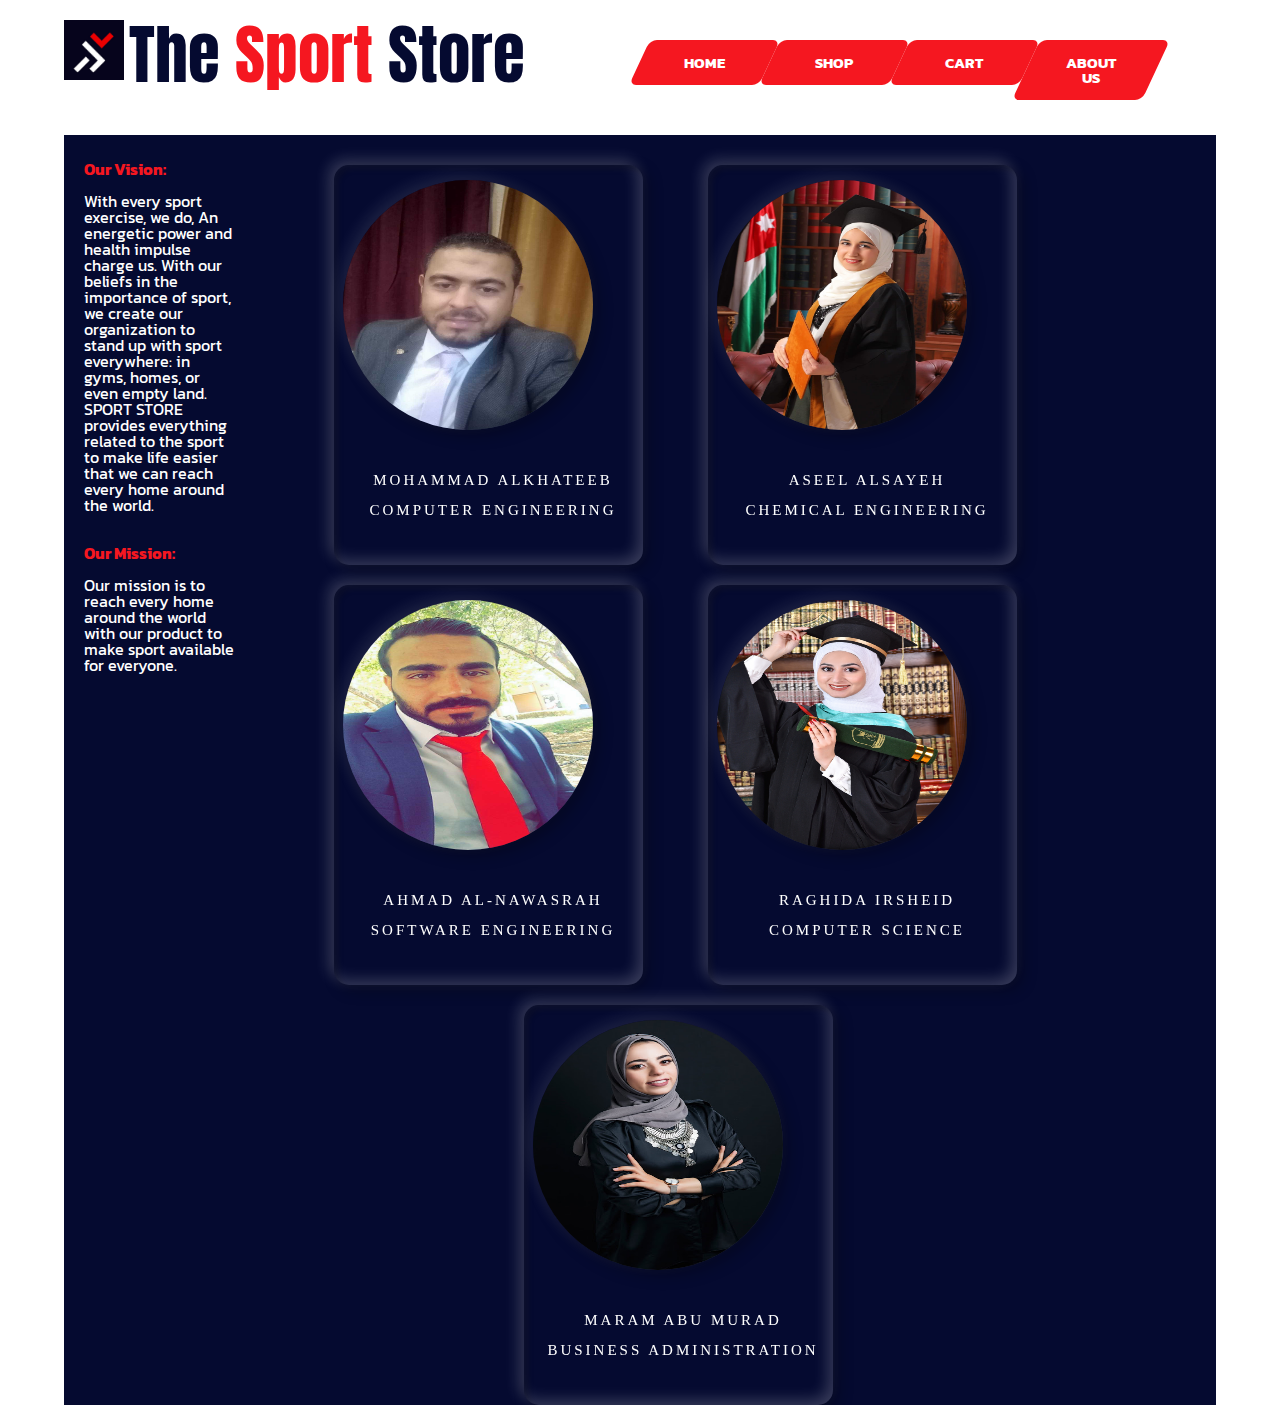
==== aboutUs.html @ 6b4a784c "editPhoto" ====
<!DOCTYPE html>
<html lang="en">

<head>
    <meta charset="UTF-8">
    <meta http-equiv="X-UA-Compatible" content="IE=edge">
    <meta name="viewport" content="width=device-width, initial-scale=1.0">
    <title>Sport Store-About us</title>

    <link rel="preconnect" href="https://fonts.gstatic.com">
    <link href="https://fonts.googleapis.com/css2?family=Anton&family=Kanit:ital,wght@1,200&display=swap"
        rel="stylesheet">

    <link rel="shortcut icon" href="../images/sportItem logo.PNG" type="image/x-icon">
    <link rel="stylesheet" href="../font Awesome/all.min.css">
    <link rel="stylesheet" href="../css/reset.css">
    <link rel="stylesheet" href="../css/aboutUs.css">




</head>
</div>

<body>
    <header>
        <h1>The <em>Sport</em> Store</h1>
        <img id="logo" src="../images/sportItem logo.PNG" alt="logo">
        <nav>
            <ul>
                <li><a href="aboutUs.html">About us</a></li>
                <li><a href="cart.html">Cart</a><span id="count"></span></li>
                <li><a href="category.html">Shop</a></li>
                <li><a href="index.html">Home</a></li>
            </ul>
        </nav>
    </header>
    <main>
        <div class="courses-container">
            <div class="course-preview">
                <br>
                <h2>Our Vision:</h2>
                <br>
                <p> With every sport exercise, we do, An energetic power and health impulse charge us. With our beliefs
                    in the importance of sport, we create our organization to stand up with sport everywhere: in gyms,
                    homes, or even empty land.
                    SPORT STORE provides everything related to the sport to make life easier that we can reach every
                    home around the world.
                </p>
                <br>
                <br>
                <h2>Our Mission:</h2>
                <br>
                <p>Our mission is to reach every home around the world with our product to make sport available for
                    everyone.</p>
         
        </div>
    </div>
        <section class="container"></section>
        <div class="flip-box">
            <div class="member">
                <div class="flip-box-inner">
                    <div class="flip-box-front">
                        <img src="../members/mohammad.jpg" alt="Mohammad Alkhateeb" class="card__image">
                    </div>
                    <div class="flip-box-back">
                        <ul class="social-icons">
                            <li><a href=""></a><i class="fab fa-facebook-f"></i></li>
                            <li><a href=""></a><i class="fab fa-linkedin-in"></i></li>
                            <li><a href=""></a><i class="fab fa-github"></i></li>
                        </ul>
                    </div>
                    <h4>Mohammad Alkhateeb</h4>
                    <h4>Computer Engineering</h4>
                </div>
            </div>
        </div>



        <div class="flip-box">
            <div class="member">
                <div class="flip-box-inner">
                    <div class="flip-box-front">
                        <img src="../members/aseel pic.jfif" alt="Aseel" class="card__image">
                    </div>
                    <div class="flip-box-back">
                        <ul class="social-icons">
                            <li><a href=""></a><i class="fab fa-facebook-f"></i></li>
                            <li><a href=""></a><i class="fab fa-linkedin-in"></i></li>
                            <li><a href=""></a><i class="fab fa-github"></i></li>
                        </ul>
                    </div>
                    <h4>Aseel AlSayeh</h4>
                    <h4>Chemical Engineering</h4>
                </div>
            </div>
        </div>



        <div class="flip-box">
            <div class="member">
                <div class="flip-box-inner">
                    <div class="flip-box-front">
                        <img src="../members/ahamd1.jpg" alt="Ahmad" class="card__image">
                    </div>
                    <div class="flip-box-back">
                        <ul class="social-icons">
                            <li><a href=""></a><i class="fab fa-facebook-f"></i></li>
                            <li><a href=""></a><i class="fab fa-linkedin-in"></i></li>
                            <li><a href=""></a><i class="fab fa-github"></i></li>
                        </ul>
                    </div>
                    <h4>Ahmad Al-Nawasrah</h4>
                    <h4>Software Engineering</h4>
                </div>
            </div>
        </div>



        <div class="flip-box">
            <div class="member">
                <div class="flip-box-inner">
                    <div class="flip-box-front">
                        <img src="../members/raghidaPic.JPG" alt="raghia" class="card__image">
                    </div>
                    <div class="flip-box-back">
                        <ul class="social-icons">
                            <li><a href=""></a><i class="fab fa-facebook-f"></i></li>
                            <li><a href=""></a><i class="fab fa-linkedin-in"></i></li>
                            <li><a href=""></a><i class="fab fa-github"></i></li>
                        </ul>
                    </div>
                    <h4>Raghida Irsheid</h4>
                    <h4>Computer Science</h4>
                </div>
            </div>
        </div>


        <div class="flip-box">
            <div class="member">
                <div class="flip-box-inner">
                    <div class="flip-box-front">
                        <img src="../members/IMG_0502.JPG" alt="Maram" class="card__image">
                    </div>
                    <div class="flip-box-back">
                        <ul class="social-icons">
                            <li><a href=""></a><i class="fab fa-facebook-f"></i></li>
                            <li><a href=""></a><i class="fab fa-linkedin-in"></i></li>
                            <li><a href=""></a><i class="fab fa-github"></i></li>
                        </ul>
                    </div>
                    <h4>Maram Abu Murad</h4>
                    <h4>Business Administration</h4>
                </div>
            </div>
        </div>

        </section>

    </main>

</body>

</html>
---- css/aboutUs.css ----
@import url("https://fonts.googleapis.com/css2?family=Baloo+Paaji+2:wght@400;500&display=swap");


main{
background-color:   #050A30;
padding-top: 10px;
margin-top: 50px;
}



body{
  position: relative;
  width: 90%;
  margin-left: auto;
  margin-right: auto;
 
}


h1{
    display: inline-block;
    font-size: 65px;
    color: #050A30;
    margin-top: 40px;
    line-height: 30px;
    font-family: 'Anton', sans-serif;
    padding-left: 5px;
    position: relative;
    /* left:100px; */
}
#logo{
    float: left;
    /* margin-left: 20px; */
    margin-top: 20px;
    position: relative;
    /* left:100px; */
    width:60px;
}
h1 em{
    color: #F51720;
}
header ul li a {
    text-decoration: none;
    position: relative;
    color: #fff;
    display:block;
    padding:1em 2em;
    transform:skew(25deg);
    text-align: center;
}

header ul li {
    display: inline;
    font-size: 15px;
    font-family: 'Kanit', sans-serif;
    font-weight: 700;
    background:#F51720;
    float:right;
    text-transform:uppercase;
    border-radius: 7px;
    width: 130px;
}
header ul {
    display:inline-block;
    position: absolute;
    top: 40px;
    right: 60px;
    list-style:none;
    transform:skew(-25deg);
    
}
header ul li:hover{
    padding-bottom: 5px;
}


.container {
  display: flex;
  flex-wrap: wrap;
  justify-content: center;
  align-items: center;
  font-family: 'Anton', sans-serif;
  margin-top: 30px;
  position: relative;
  z-index: 1;
  margin: 40px 0;

}

.member {
  width: 300px;
  height: 400px; 
  padding: 0 auto;
  background-color: rgba(255,255,255,0.2);
  margin:20px;  
  background-color: transparent;
  border-radius: 15px;
  padding-left: 3%;
  box-shadow: inset 5px 5px 5px rgba(0,0,0,0.2),
              inset -5px -5px 15px rgba(255,255,255,0.2),
                    5px 5px 15px rgba(0,0,0,0.3),
                   -5px -5px 15px rgba(255,255,255,0.2);
}

.member img {
  margin-top: 15px;
  position: relative;
  justify-content: center;
  align-items: center;
  display: block;
  width: 250px;
  height:250px; 
  border-radius: 50%;
  box-shadow: inset 5px 5px 5px rgba(0,0,0,0.2),
              inset -5px -5px 15px rgba(255,255,255,0.2),
              5px 5px 15px rgba(0,0,0,0.3),
              -5px -5px 15px rgba(255,255,255,0.1);
}

.member h4{
  color:#fff;
  position: relative;
  top:300px;
  display: block;
  text-transform: uppercase;
  letter-spacing: 3px;
  font-weight: 400; 
   font-size: 15px; 
  text-align: center;
line-height: 30px;
}
section{
  float: left;
  display: inline-block;
  margin-left:150px;

}

.courses-container{
float: left;
width: 150px;
margin-right: 80px;
position: relative;
margin-left: 20px;
}
.courses-container h2{
  color: #F51720;
  font-weight: 700;
  font-family: 'Kanit', sans-serif;

}
.courses-container p{
  color: #fff;
  font-family: 'Kanit', sans-serif;

}

.flip-box {
  background-color: transparent;
  width: 300px;
  height: 200px;
  perspective: 1000px;
  display: inline-block;
  margin-right: 70px;
  margin-bottom: 220px;
}

.flip-box-inner {
  position: relative;
  width: 100%;
  height: 100%;
  text-align: center;
  transition: transform 0.1s;
  transform-style: preserve-3d;
}

.flip-box:hover .flip-box-inner {
  position: relative;
  justify-content: center;
  align-items: center;
  display: block;
  width: 250px;
  height:250px; 
  border-radius: 50%;
  transform: rotateY(180deg);
}

.flip-box-front, .flip-box-back {
  position: absolute;
  width: 100%;
  height: 100%;
  -webkit-backface-visibility: hidden;
  backface-visibility: hidden;
}

.flip-box-front {
  color: black;
  width: 250px;
  height:250px; 
  border-radius: 50%;
}

.flip-box-back {
  margin-top: 15px;
  background-color: #fff;
  color: #050A30;
  transform: rotateY(180deg);
  width: 250px;
  height:250px; 
  border-radius: 50%;
}
.social-icons{
display: inline-flex;
padding-top: 120px;
}

.social-icons li{
  margin-left: 20px;
font-size: 30px;
cursor: pointer;
}

.flip-box:last-child{
  margin-left: 440px;
}
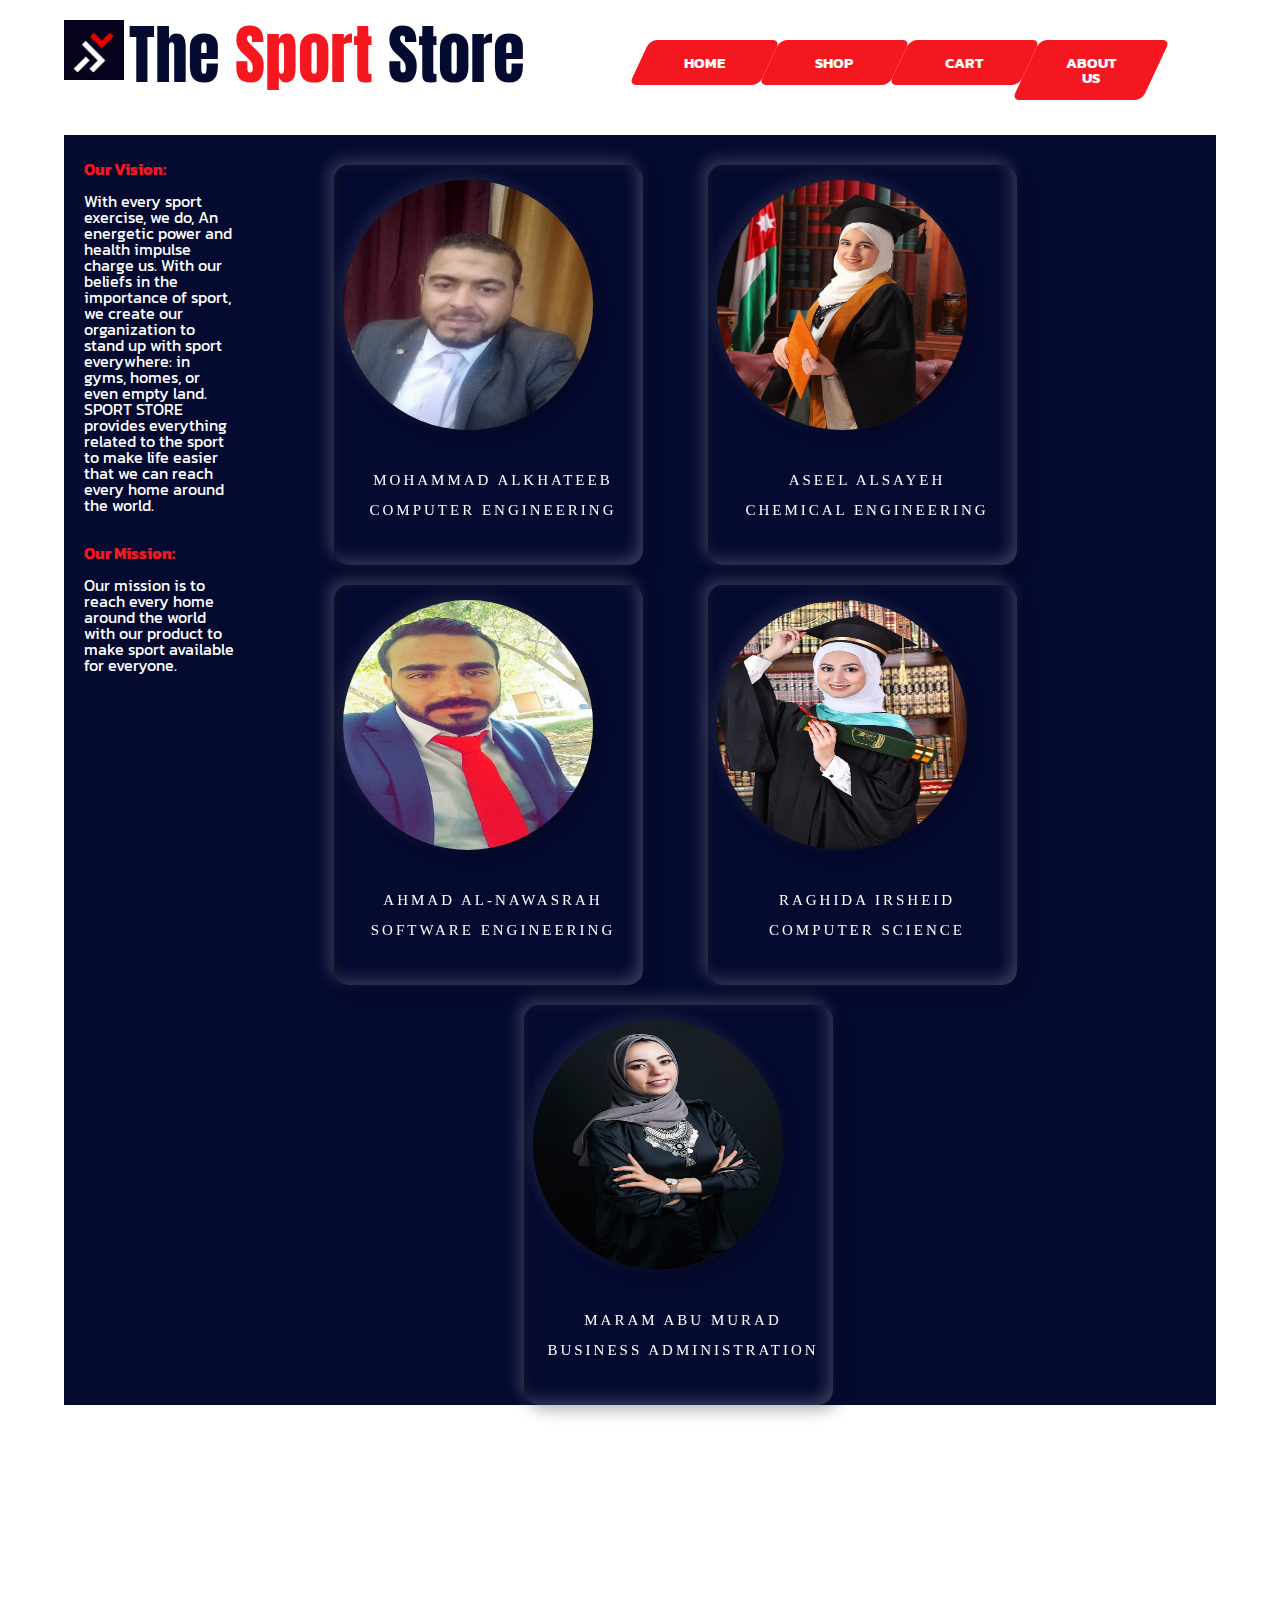
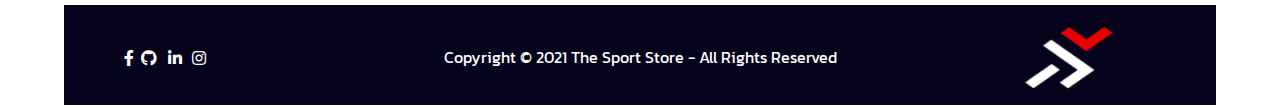
==== commit 731dd2e2: "photoEdit" ====
--- a/aboutUs.html
+++ b/aboutUs.html
@@ -11,10 +11,10 @@
     <link href="https://fonts.googleapis.com/css2?family=Anton&family=Kanit:ital,wght@1,200&display=swap"
         rel="stylesheet">
 
-    <link rel="shortcut icon" href="../images/sportItem logo.PNG" type="image/x-icon">
-    <link rel="stylesheet" href="../font Awesome/all.min.css">
-    <link rel="stylesheet" href="../css/reset.css">
-    <link rel="stylesheet" href="../css/aboutUs.css">
+    <link rel="shortcut icon" href="images/sportItem logo.PNG" type="image/x-icon">
+    <link rel="stylesheet" href="font Awesome/all.min.css">
+    <link rel="stylesheet" href="css/reset.css">
+    <link rel="stylesheet" href="css/aboutUs.css">
 
 
 
@@ -162,7 +162,16 @@
         </section>
 
     </main>
-
+    <footer id="footer">
+        <img src="images/footer logo.PNG" alt="">
+        <span>Copyright © 2021 The Sport Store - All Rights Reserved</span>
+        <ul>
+            <li><i class="fab fa-facebook-f"></i></li>
+            <li><i class="fab fa-github"></i></li>
+            <li><i class="fab fa-linkedin-in"></i></li>
+            <li><i class="fab fa-instagram"></i></li>
+        </ul>
+    </footer>
 </body>
 
 </html>--- a/css/aboutUs.css
+++ b/css/aboutUs.css
@@ -224,3 +224,42 @@
 .flip-box:last-child{
   margin-left: 440px;
 }
+
+#footer{
+  position: relative;
+  top:100px;
+  width: 100%;
+  margin-top: 100px;
+  
+    }
+  #footer img{
+     width: 100%;
+     height: 100px;
+    background-repeat: no-repeat;
+    background-size: cover;
+    }
+    #footer span{
+    position: absolute;
+    top: 50%;
+    left: 50%;
+    transform: translate(-50%, -50%);
+    color: #fff;
+    font-family: 'Kanit', sans-serif;
+  
+    }
+  
+  footer ul{
+  display: inline;
+  }
+  footer ul li{
+    float: left;
+    position: relative;
+    bottom: 50px;
+    left: 60px;
+    transform: translate(-50%, -50%);
+    color: #fff;
+    padding-left: 10px;
+  
+  
+  }
+  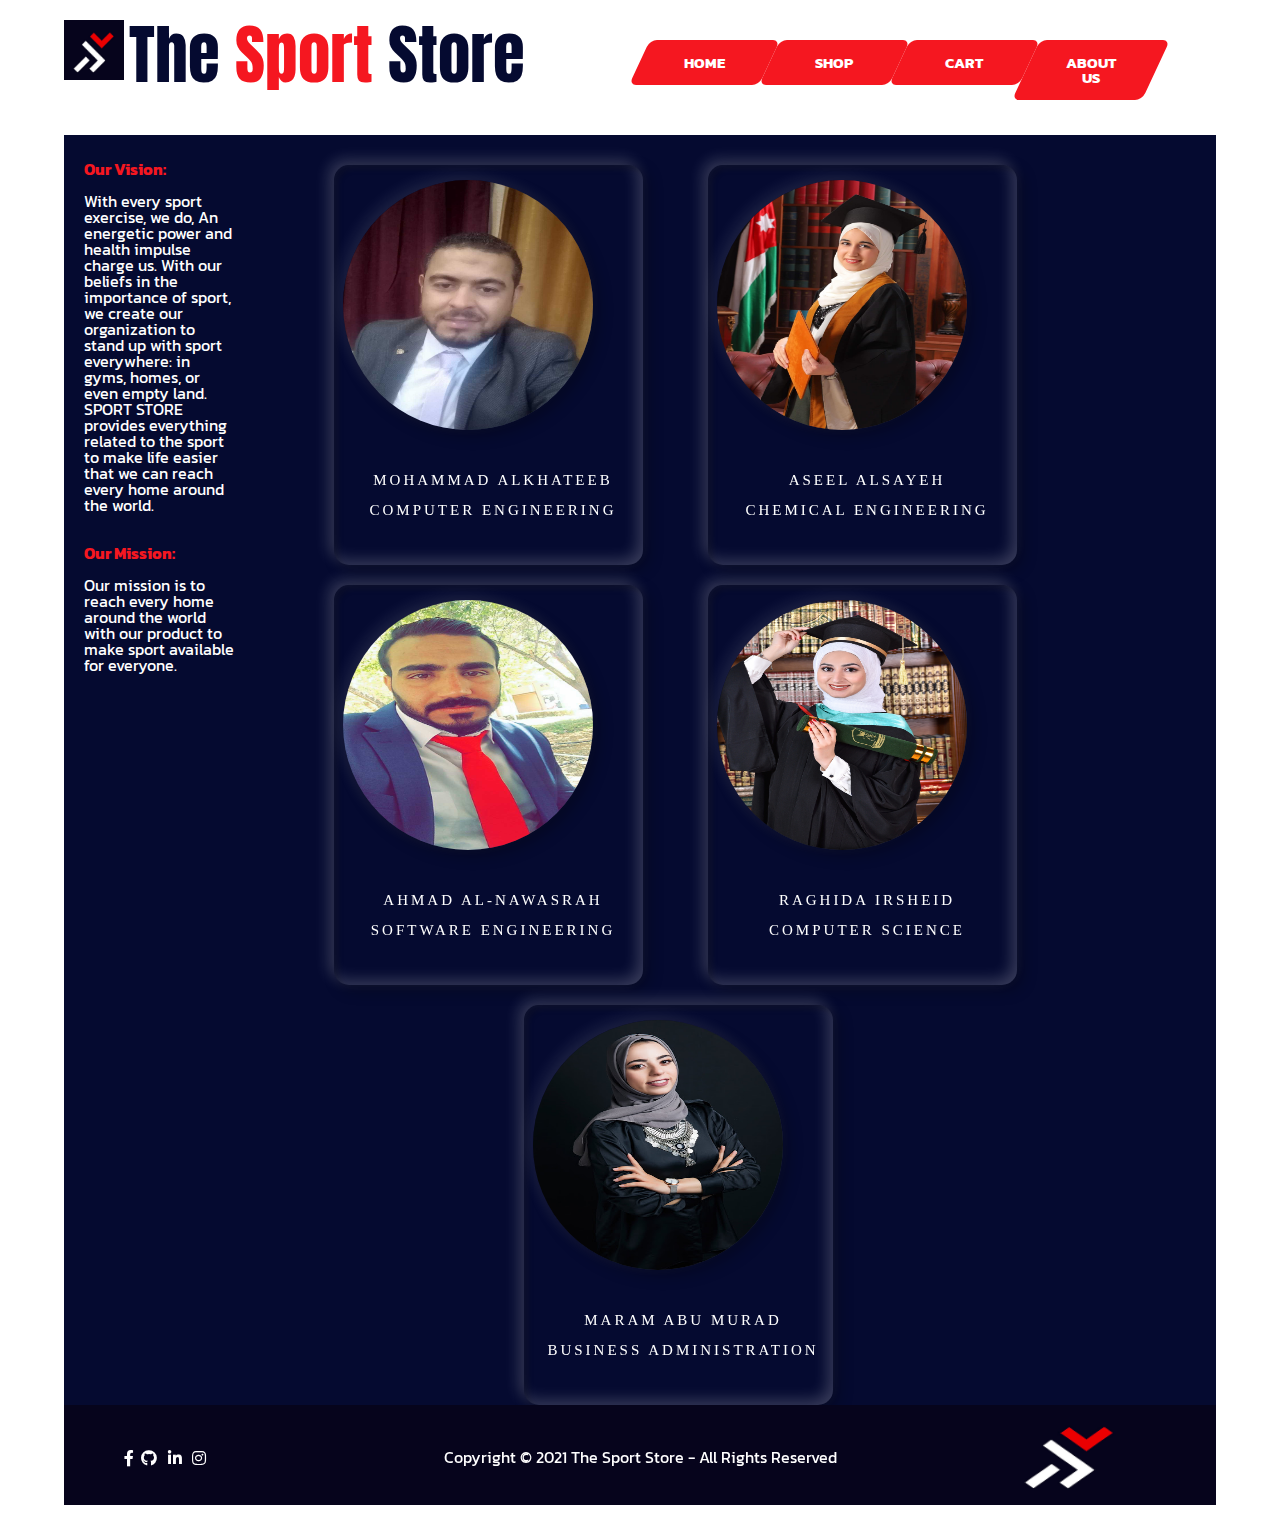
==== commit 086c5287: "finshLink" ====
--- a/aboutUs.html
+++ b/aboutUs.html
@@ -16,16 +16,13 @@
     <link rel="stylesheet" href="css/reset.css">
     <link rel="stylesheet" href="css/aboutUs.css">
 
-
-
-
 </head>
 </div>
 
 <body>
     <header>
         <h1>The <em>Sport</em> Store</h1>
-        <img id="logo" src="../images/sportItem logo.PNG" alt="logo">
+        <img id="logo" src="images/sportItem logo.PNG" alt="logo">
         <nav>
             <ul>
                 <li><a href="aboutUs.html">About us</a></li>
@@ -76,8 +73,6 @@
             </div>
         </div>
 
-
-
         <div class="flip-box">
             <div class="member">
                 <div class="flip-box-inner">
@@ -96,8 +91,6 @@
                 </div>
             </div>
         </div>
-
-
 
         <div class="flip-box">
             <div class="member">
@@ -118,8 +111,6 @@
             </div>
         </div>
 
-
-
         <div class="flip-box">
             <div class="member">
                 <div class="flip-box-inner">
@@ -138,7 +129,6 @@
                 </div>
             </div>
         </div>
-
 
         <div class="flip-box">
             <div class="member">
--- a/css/aboutUs.css
+++ b/css/aboutUs.css
@@ -227,9 +227,9 @@
 
 #footer{
   position: relative;
-  top:100px;
+  /* top:100px; */
   width: 100%;
-  margin-top: 100px;
+  /* margin-top: 100px; */
   
     }
   #footer img{
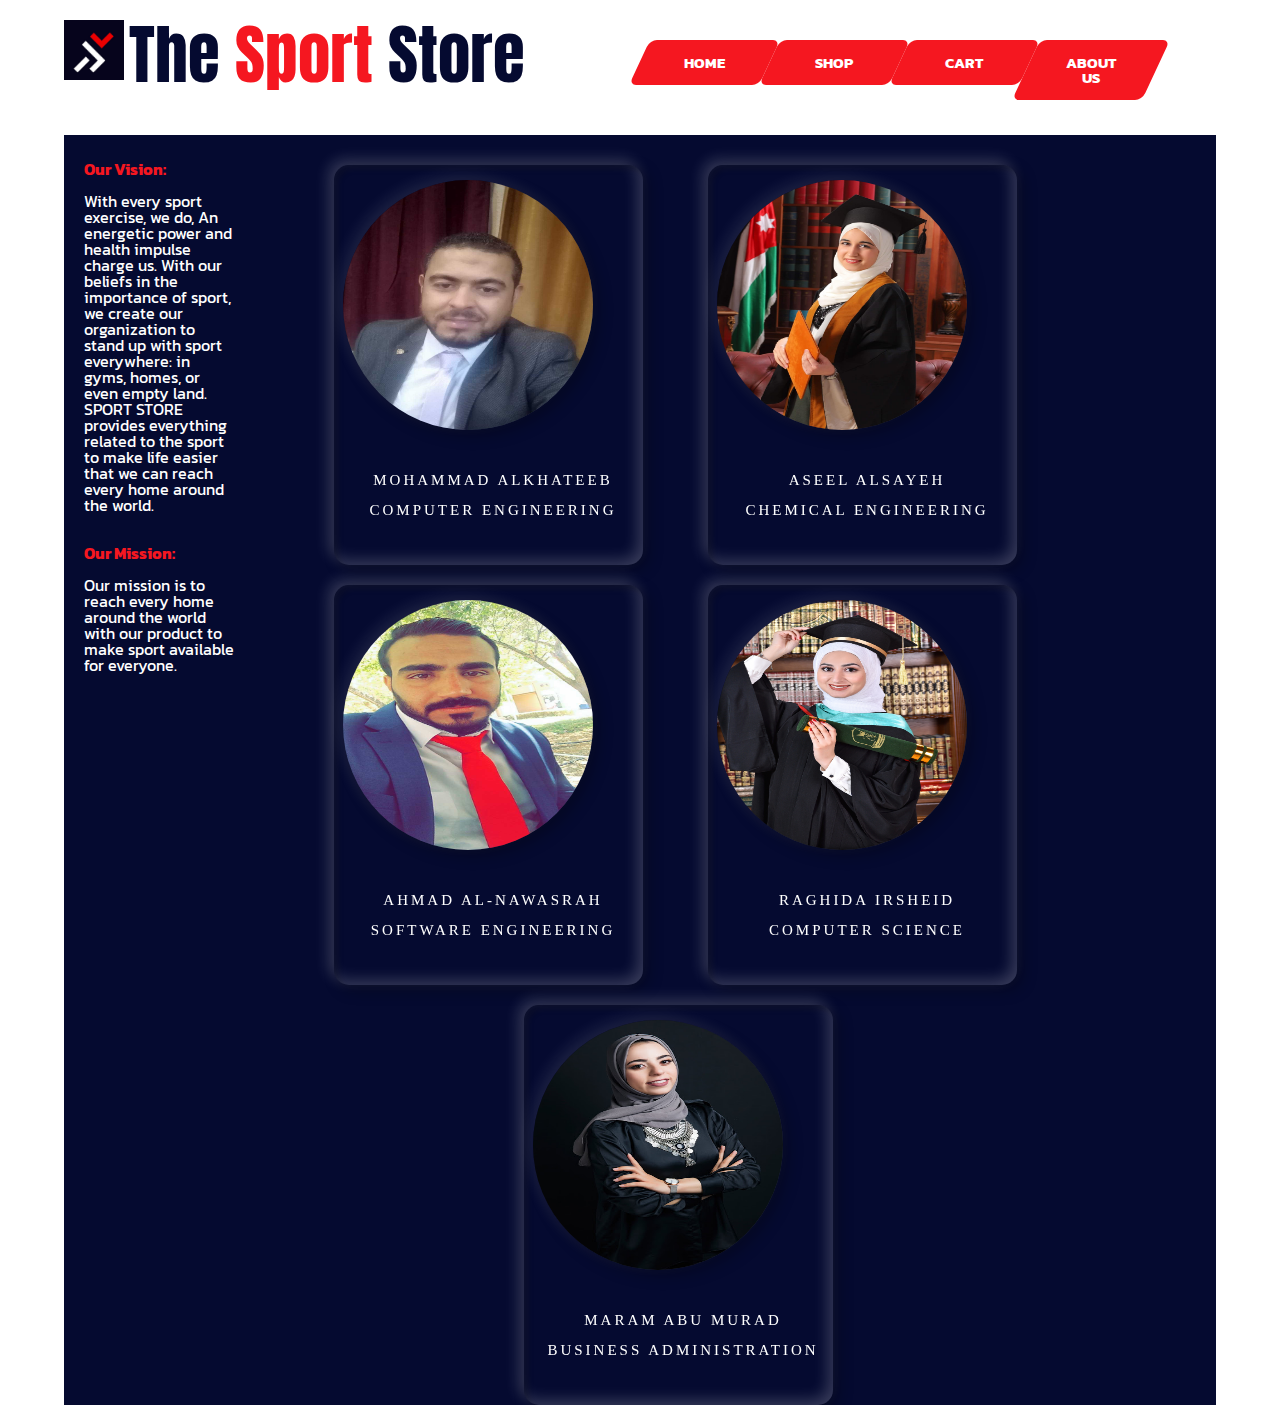
==== commit 4d4dab3d: "edit the pics" ====
--- a/aboutUs.html
+++ b/aboutUs.html
@@ -15,6 +15,9 @@
     <link rel="stylesheet" href="font Awesome/all.min.css">
     <link rel="stylesheet" href="css/reset.css">
     <link rel="stylesheet" href="css/aboutUs.css">
+
+
+
 
 </head>
 </div>
@@ -58,7 +61,7 @@
             <div class="member">
                 <div class="flip-box-inner">
                     <div class="flip-box-front">
-                        <img src="../members/mohammad.jpg" alt="Mohammad Alkhateeb" class="card__image">
+                        <img src="members/mohammad.jpg" alt="Mohammad Alkhateeb" class="card__image">
                     </div>
                     <div class="flip-box-back">
                         <ul class="social-icons">
@@ -73,11 +76,13 @@
             </div>
         </div>
 
+
+
         <div class="flip-box">
             <div class="member">
                 <div class="flip-box-inner">
                     <div class="flip-box-front">
-                        <img src="../members/aseel pic.jfif" alt="Aseel" class="card__image">
+                        <img src="members/aseel pic.jfif" alt="Aseel" class="card__image">
                     </div>
                     <div class="flip-box-back">
                         <ul class="social-icons">
@@ -92,11 +97,13 @@
             </div>
         </div>
 
+
+
         <div class="flip-box">
             <div class="member">
                 <div class="flip-box-inner">
                     <div class="flip-box-front">
-                        <img src="../members/ahamd1.jpg" alt="Ahmad" class="card__image">
+                        <img src="members/ahamd1.jpg" alt="Ahmad" class="card__image">
                     </div>
                     <div class="flip-box-back">
                         <ul class="social-icons">
@@ -111,11 +118,13 @@
             </div>
         </div>
 
+
+
         <div class="flip-box">
             <div class="member">
                 <div class="flip-box-inner">
                     <div class="flip-box-front">
-                        <img src="../members/raghidaPic.JPG" alt="raghia" class="card__image">
+                        <img src="members/raghidaPic.JPG" alt="raghia" class="card__image">
                     </div>
                     <div class="flip-box-back">
                         <ul class="social-icons">
@@ -130,11 +139,12 @@
             </div>
         </div>
 
+
         <div class="flip-box">
             <div class="member">
                 <div class="flip-box-inner">
                     <div class="flip-box-front">
-                        <img src="../members/IMG_0502.JPG" alt="Maram" class="card__image">
+                        <img src="members/IMG_0502.JPG" alt="Maram" class="card__image">
                     </div>
                     <div class="flip-box-back">
                         <ul class="social-icons">
@@ -152,16 +162,7 @@
         </section>
 
     </main>
-    <footer id="footer">
-        <img src="images/footer logo.PNG" alt="">
-        <span>Copyright © 2021 The Sport Store - All Rights Reserved</span>
-        <ul>
-            <li><i class="fab fa-facebook-f"></i></li>
-            <li><i class="fab fa-github"></i></li>
-            <li><i class="fab fa-linkedin-in"></i></li>
-            <li><i class="fab fa-instagram"></i></li>
-        </ul>
-    </footer>
+
 </body>
 
 </html>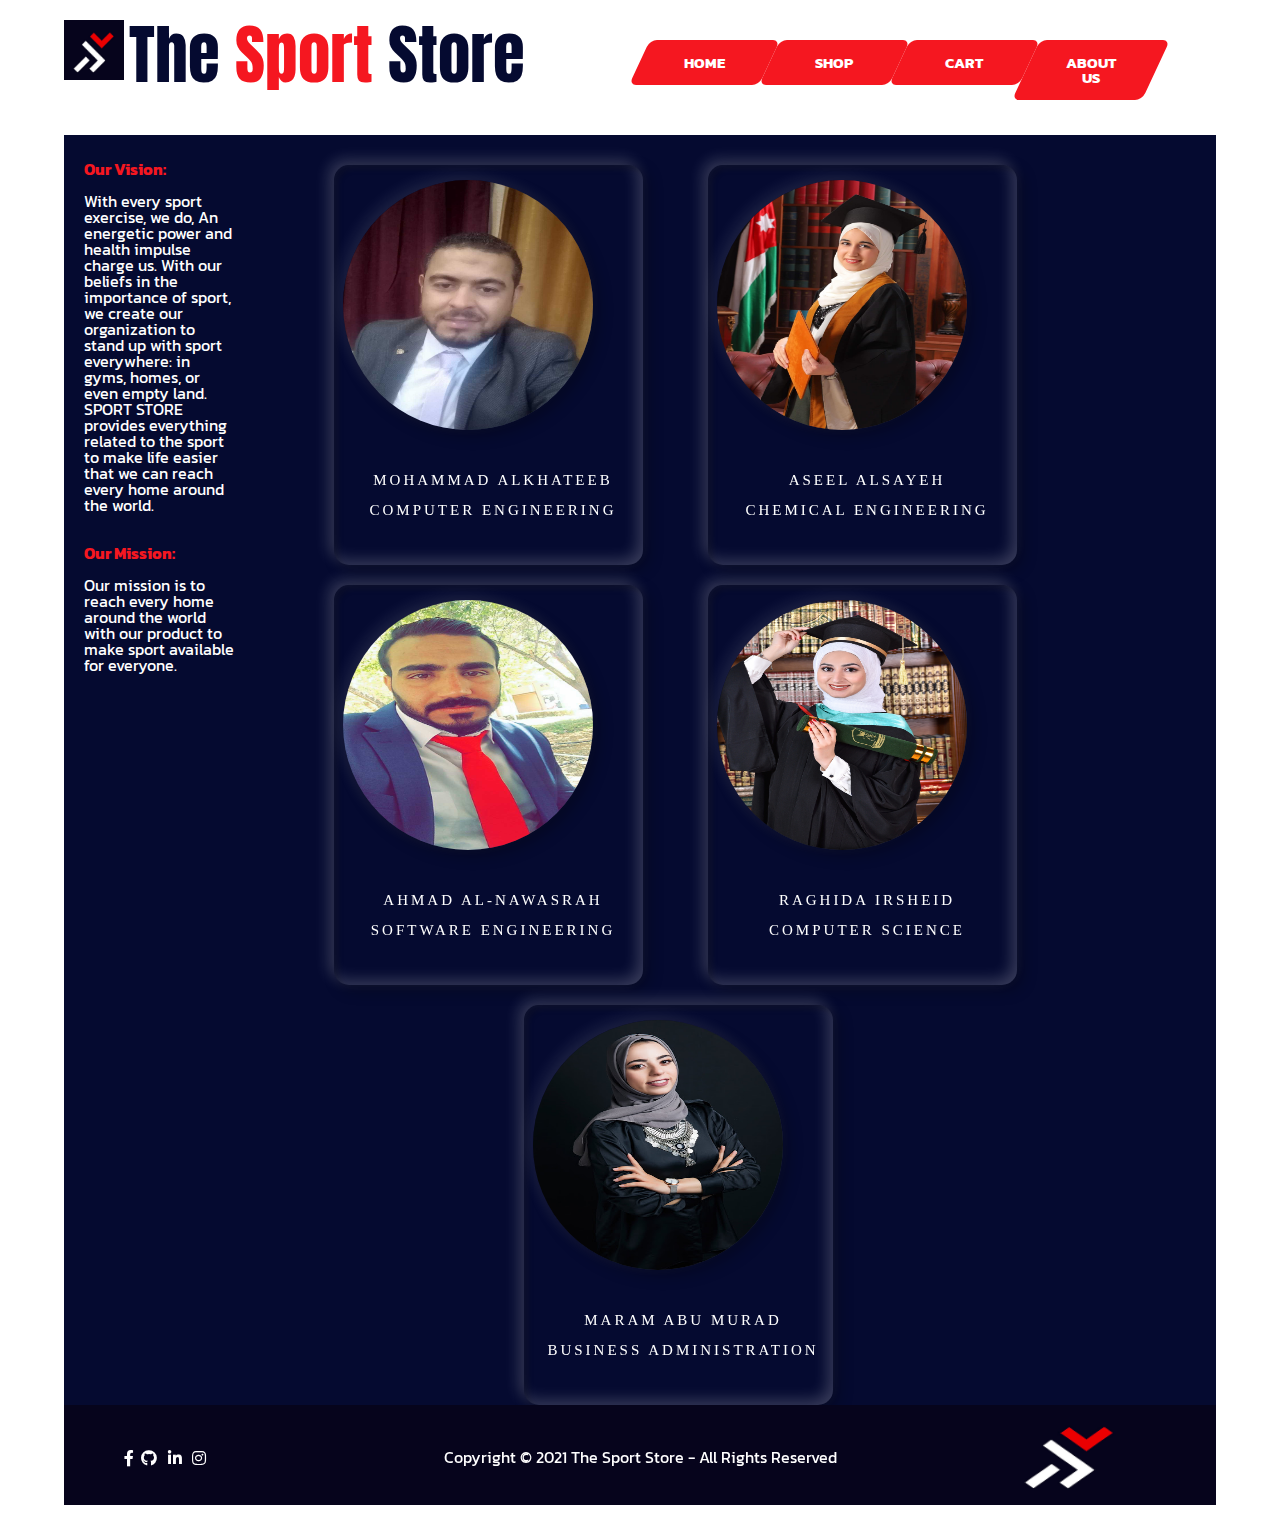
==== commit 1cb1b2d3: "Merge branch 'main' into aseel1" ====
--- a/aboutUs.html
+++ b/aboutUs.html
@@ -21,7 +21,6 @@
 
 </head>
 </div>
-
 <body>
     <header>
         <h1>The <em>Sport</em> Store</h1>
@@ -76,8 +75,6 @@
             </div>
         </div>
 
-
-
         <div class="flip-box">
             <div class="member">
                 <div class="flip-box-inner">
@@ -96,8 +93,6 @@
                 </div>
             </div>
         </div>
-
-
 
         <div class="flip-box">
             <div class="member">
@@ -118,8 +113,6 @@
             </div>
         </div>
 
-
-
         <div class="flip-box">
             <div class="member">
                 <div class="flip-box-inner">
@@ -138,7 +131,6 @@
                 </div>
             </div>
         </div>
-
 
         <div class="flip-box">
             <div class="member">
@@ -162,7 +154,16 @@
         </section>
 
     </main>
-
+    <footer id="footer">
+        <img src="images/footer logo.PNG" alt="">
+        <span>Copyright © 2021 The Sport Store - All Rights Reserved</span>
+        <ul>
+            <li><i class="fab fa-facebook-f"></i></li>
+            <li><i class="fab fa-github"></i></li>
+            <li><i class="fab fa-linkedin-in"></i></li>
+            <li><i class="fab fa-instagram"></i></li>
+        </ul>
+    </footer>
 </body>
 
 </html>